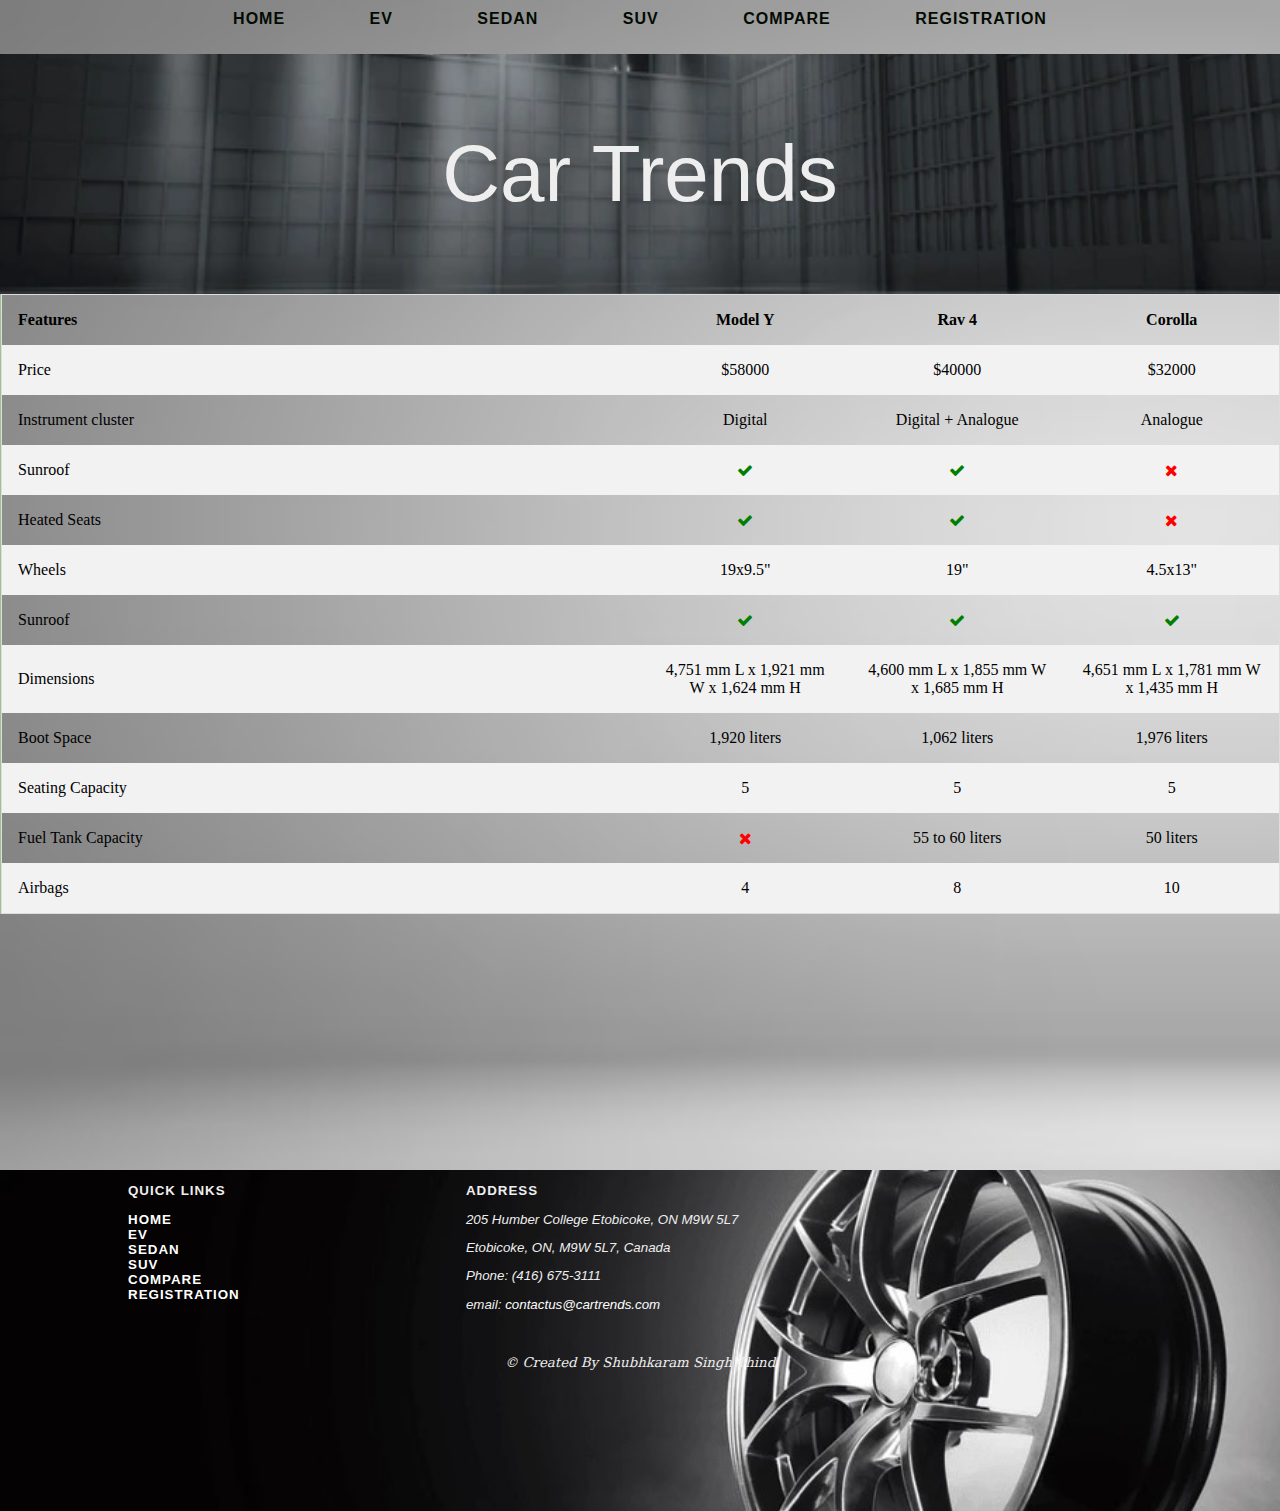
==== webpages/Compare.html @ b38faa55 "Final Commit" ====
<html lang="en">

<head>
    <meta charset="UTF-8">
    <meta name="viewport" content="width=device-width, initial-scale=1.0">
    <title>Car Trends</title>
    <link rel="stylesheet" type="text/css" href="/css/Compare.css">
    <link rel="stylesheet" type="text/css" href="/css/mobile.css" media="screen and (max-width:768px)">
    <link rel="stylesheet" href="https://cdnjs.cloudflare.com/ajax/libs/font-awesome/4.7.0/css/font-awesome.min.css">
</head>

<body>
    <nav>
        <ul>
            <li><a href="../index.html">Home</a></li>
                <li><a href="EV.html">EV</a></li>
                <li><a href="sedan.html">SEDAN</a></li>
                <li><a href="SUV.html">SUV</a></li>
                <li><a href="Compare.html">Compare</a></li>
                <li><a href="form.html">Registration</a></li>
        </ul>  
        </ul>  
    </nav>

    <header>
        <h1><a href="../index.html">Car Trends</a></h1>
    </header>

   
    <main>

        <table>
          <tr>
            <th style="width:50%">Features</th>
            <th>Model Y</th>
            <th>Rav 4</th>
            <th>Corolla</th>
          </tr>
          <tr>
            <td>Price</td>
            <td>$58000</td>
            <td>$40000</td>
            <td>$32000</td>
          </tr>
          <tr>
            <td>Instrument cluster</td>
            <td>Digital</td>
            <td>Digital + Analogue</i></td>
            <td>Analogue</td>
          </tr>
          <tr>
            <td>Sunroof</td>
            <td><i class="fa fa-check"></i></td>
            <td><i class="fa fa-check"></i></td>
            <td><i class="fa fa-remove"></i></td>
          </tr>
          <tr>
            <td>Heated Seats</td>
            <td><i class="fa fa-check"></i></td>
            <td><i class="fa fa-check"></i></td>
            <td><i class="fa fa-remove"></i></td>
          </tr>
          </tr>
          <tr>
            <td>Wheels</td>
            <td>19x9.5"</td>
            <td>19"</td>
            <td>4.5x13"</td>
          </tr>
          </tr>
          <tr>
            <td>Sunroof</td>
            <td><i class="fa fa-check"></i></td>
            <td><i class="fa fa-check"></i></td>
            <td><i class="fa fa-check"></i></td>
          </tr>
          </tr>
          <tr>
            <td>Dimensions</td>
            <td>4,751 mm L x 1,921 mm W x 1,624 mm H</td>
            <td>4,600 mm L x 1,855 mm W x 1,685 mm H</td>
            <td>4,651 mm L x 1,781 mm W x 1,435 mm H</td>
          </tr>
          </tr>
          <tr>
            <td>Boot Space</td>
            <td>1,920 liters</td>
            <td>1,062 liters</td>
            <td>1,976 liters</td>
          </tr>
          </tr>
          <tr>
            <td>Seating Capacity</td>
            <td>5</td>
            <td>5</td>
            <td>5</td>
          </tr>
          </tr>
          <tr>
            <td>Fuel Tank Capacity</td>
            <td><i class="fa fa-remove"></i></td>
            <td>55 to 60 liters</td>
            <td>50 liters</td>
          </tr>
          </tr>
          <tr>
            <td>Airbags</td>
            <td>4</td>
            <td>8</td>
            <td>10</td>
          </tr>
        </table>

    </main>

    <footer>
        <div class="item33">
            <div class="item50">
            <h3>Quick Links</h3>
            <nav>
                <ul>
                    <li><a href="../index.html">Home</a></li>
                    <li><a href="EV.html">EV</a></li>
                    <li><a href="sedan.html">SEDAN</a></li>
                    <li><a href="SUV.html">SUV</a></li>
                    <li><a href="Compare.html">Compare</a></li>
                    <li><a href="form.html">Registration</a></li>
                </ul>     
            </nav>
        </div>
        <div class="item50">
            <h3>Address</h3>
            <address>
                <p> 205 Humber College Etobicoke, ON M9W 5L7 </p>
                <p> Etobicoke, ON, M9W 5L7, Canada</p>
                <p class="desktop">Phone: (416) 675-3111</p>
                <p class="mobile">Phone: <a href="tel:4166753111">(416) 675-3111</a></p>
                <p>email: <a href="mailto:contactus@cartrends.com">contactus@cartrends.com</a></p>
            </address>
            <br>
            <br>
        </div>
        </div>
        <p id="copyright">&copy; Created By Shubhkaram Singh Thind</p>
    </footer>
</body>
</html>
---- css/Compare.css ----
table {
    border-collapse: collapse;
    border-spacing: 0;
    width: 100%;
    border: 1px solid #ddd;
  }
  
  th, td {
    text-align: center;
    padding: 16px;
  }
  
  th:first-child, td:first-child {
    text-align: left;
  }
  
  tr:nth-child(even) {
    background-color: #f2f2f2
  }
  
  .fa-check {
    color: green;
  }
  
  .fa-remove {
    color: red;
  }

  body{
    background-image: url("../images/main.avif");
    background-repeat: no-repeat;
    background-size: cover;
    margin:0;
}

h1,nav,footer{
    font-family:'Open Sans', sans-serif;
}


h2,h3{
    font-family:'Open Sans', sans-serif;
    text-transform: uppercase;
    letter-spacing: 1px;
    text-shadow: 4px,4px,black;
}
h3{
    font-size: 1em;
}

#evnav{
    float: left;
    overflow:auto;
}

h1{
    font-size: 5em;
    font-weight: 500;
    line-height: 300%;
    margin:0;
}

.item50 a{
    text-decoration-line: none;
    color: white;
}


footer{
    background-image: url("../images/alloy.jpg");
    background-repeat: no-repeat;
    background-size: cover;
    font-size: smaller;
}

#copyright{
    font-family: 'serif';
    font-style: italic ;
}

header,footer{
    color:#eee;
}

h2,nav a{
    color:rgb(3, 10, 1);
    text-transform: uppercase;
    letter-spacing: 1px;
}

h2{
    font-weight:bold;
    font-size: 2em;
    text-shadow: 3px, 3px, black;
}


footer nav a{
    color:#eee;
    display: block;
    padding: 0;
    text-align: left;
}

h1,nav,#copyright{
    text-align: center;
}

nav a{
    text-decoration: none;
    display: inline-block;
    padding:10px 20px;
}

header{
    background-image: url(../images/homepage.webp);
    background-size: cover;
    background-position: center;
}

#wrapper{
    width: 90%;
    margin: auto;
}

footer{
    padding:0% 10% 10% 10%;
    margin-top: 20%;
}

p{
    font-family:'Open Sans', sans-serif;
}

ul{
    padding: 0;
    list-style: none;
}
ul li{
    display: inline;
}

#heroimg{
    width: 100%;
    height: 300px;
    object-fit: cover;
    object-position: center;
}

#categories{
    margin: 40px 0px;

}

#categories section{
    margin-bottom: 20px;
}

nav a{
    padding: 10px 40px;
    font-weight: bolder ;
}

nav a:hover{
    text-shadow: 0px 0px 1px rgb(20,70,20);
}

main{
    overflow: hidden;
    border-left:1px solid rgb(158,194, 143);
}

h1 a{
    text-decoration: none;
    color: #eee;
}

h1 a:hover{
    text-shadow: 2px 2px 10px white;
}

.item33{
    float: left;
    width: 100%;
}


#copyright{
    clear: both;
}

.icon{
    display: block;
    font-size: 3em;
    color:rgb(0, 0, 0);
}

.item25{
    float: left;
    width: 32%;
    text-align: center;
}
.item25 img{
    height: auto;
    width: 100%;
    height: 270px;
}


#cars{
    display: flex;
    color: black;
    text-decoration: none;
    overflow: auto;
    justify-content: space-evenly;

}

#cars a:visited{
    color: black;
}
#categories section{
    float: left;
    width: 50%;
    overflow: auto;
}
.item50{
    width: 33%;
    float: left;
    
}

#categories img{
    height: 160px;
    width: 160px;
    float: left;
    object-fit: cover;
    margin: 0 1em;
}

#categories h3{
    margin-top: 0;
}

.mobile{
    display: none;
}
---- css/mobile.css ----
.desktop{
    display: none;
}
.mobile{
    display: block;
}

nav{
    border-bottom: 1px solid rgb(158,194,143);
    
    float: none;
}

.item25{
    width:100%;
}

nav li{
    display: block;
}

#categories img{
    height: 120px;
    width: 120px;
}

footer .item33, footer .item33 a{
    float: none;
    display: block;
    /* padding-left: 10%; */
    text-align: center;
}


.item50{
    width: 100%;
    /* float: left; */
    text-align: center;
}

#cars{
    flex-direction: column;
}
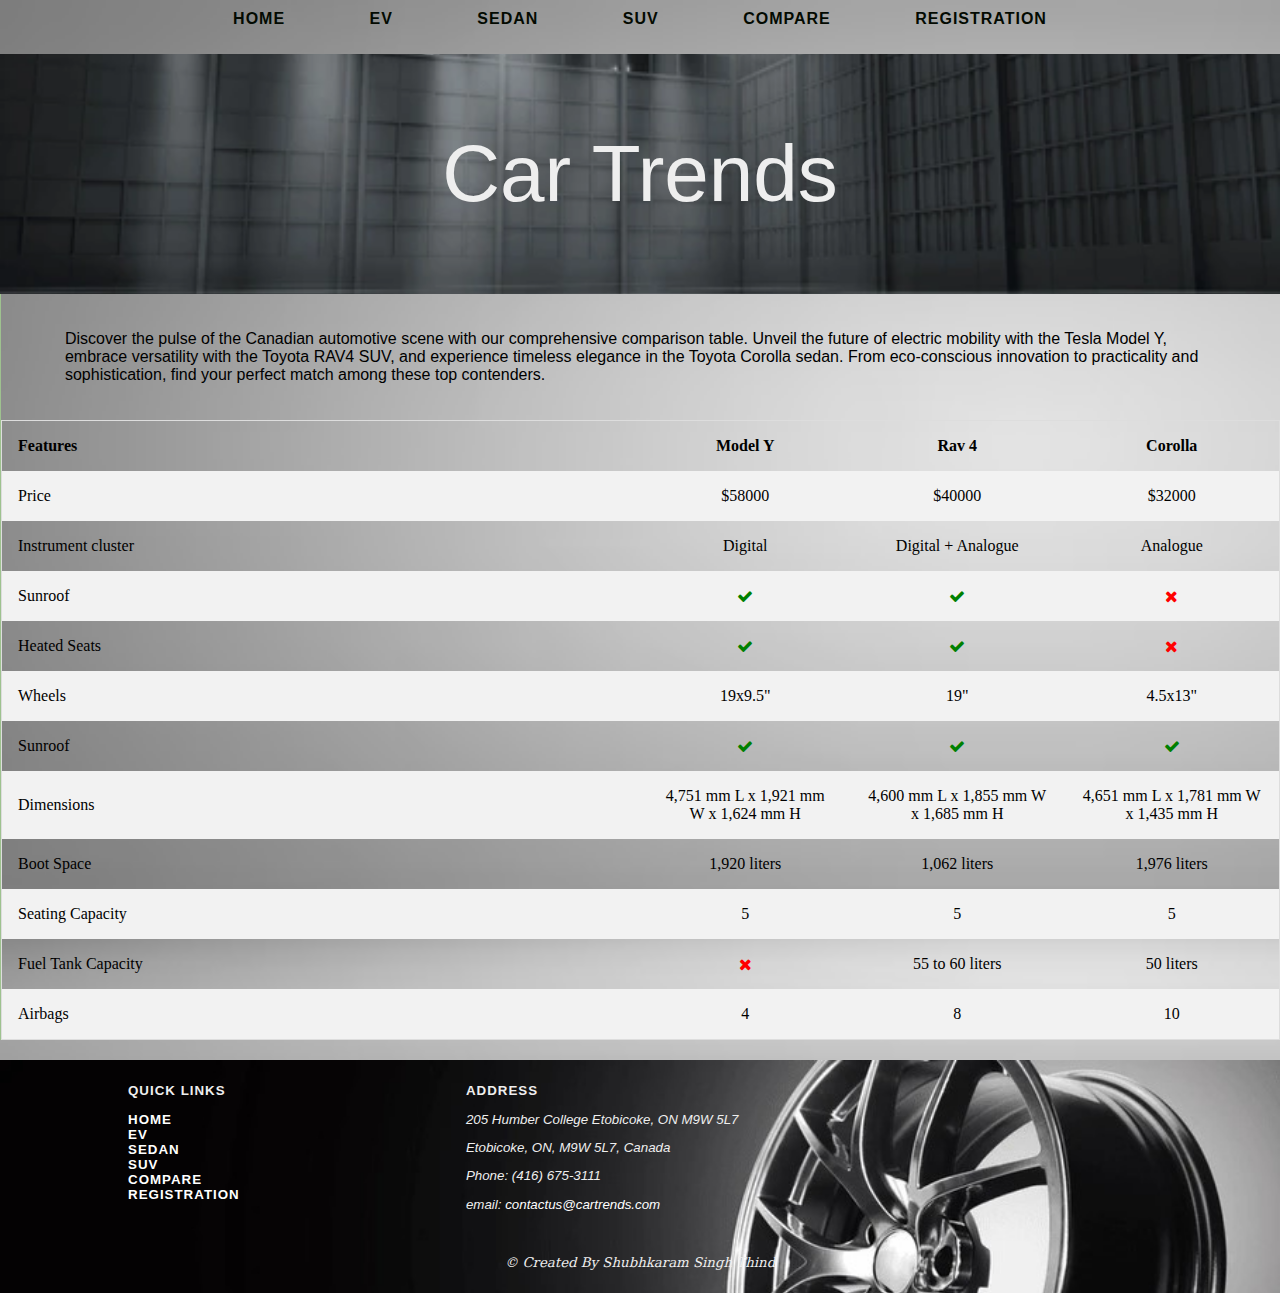
==== commit fce7aaf5: "Commit-2" ====
--- a/webpages/Compare.html
+++ b/webpages/Compare.html
@@ -28,8 +28,12 @@
 
    
     <main>
-
-        <table>
+      <br>
+      <br>  
+      <p id="wrapper">Discover the pulse of the Canadian automotive scene with our comprehensive comparison table. Unveil the future of electric mobility with the Tesla Model Y, embrace versatility with the Toyota RAV4 SUV, and experience timeless elegance in the Toyota Corolla sedan. From eco-conscious innovation to practicality and sophistication, find your perfect match among these top contenders.</p>
+      <br>
+      <br>  
+      <table>
           <tr>
             <th style="width:50%">Features</th>
             <th>Model Y</th>
--- a/css/Compare.css
+++ b/css/Compare.css
@@ -124,8 +124,8 @@
 }
 
 footer{
-    padding:0% 10% 10% 10%;
-    margin-top: 20%;
+    padding:10px 10%;
+    margin-top: 20px;
 }
 
 p{
@@ -188,6 +188,7 @@
 #copyright{
     clear: both;
 }
+
 
 .icon{
     display: block;
